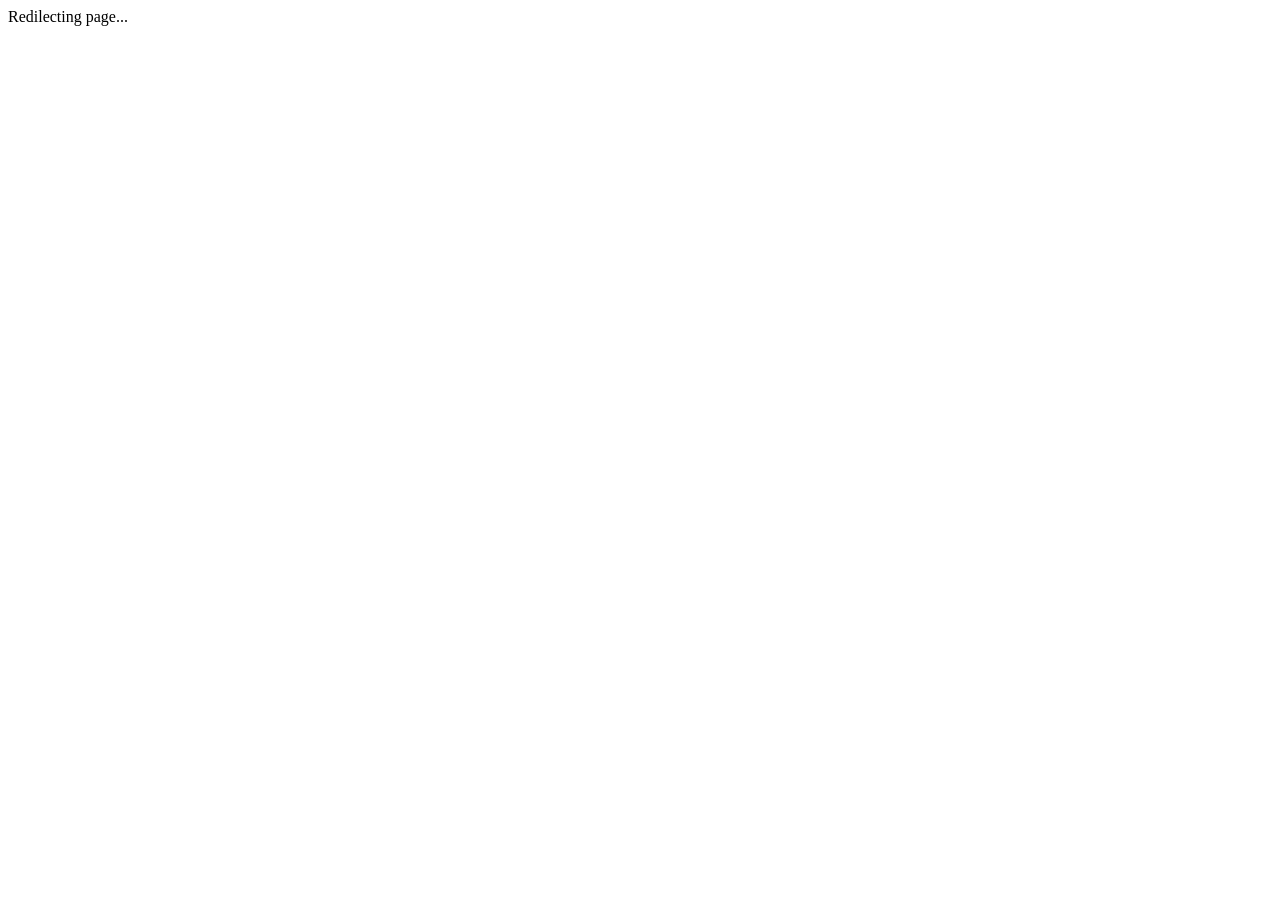
==== index.html @ fa271376 "v2.0.5 - 2" ====
<!DOCTYPE html>
<html lang="ja">
    <head>
        <meta http-equiv="refresh" content=5; href="public/index.html">
        <title><Redilecting</title>
    </head>
    <body>
        Redilecting page...
    </body>
</html>
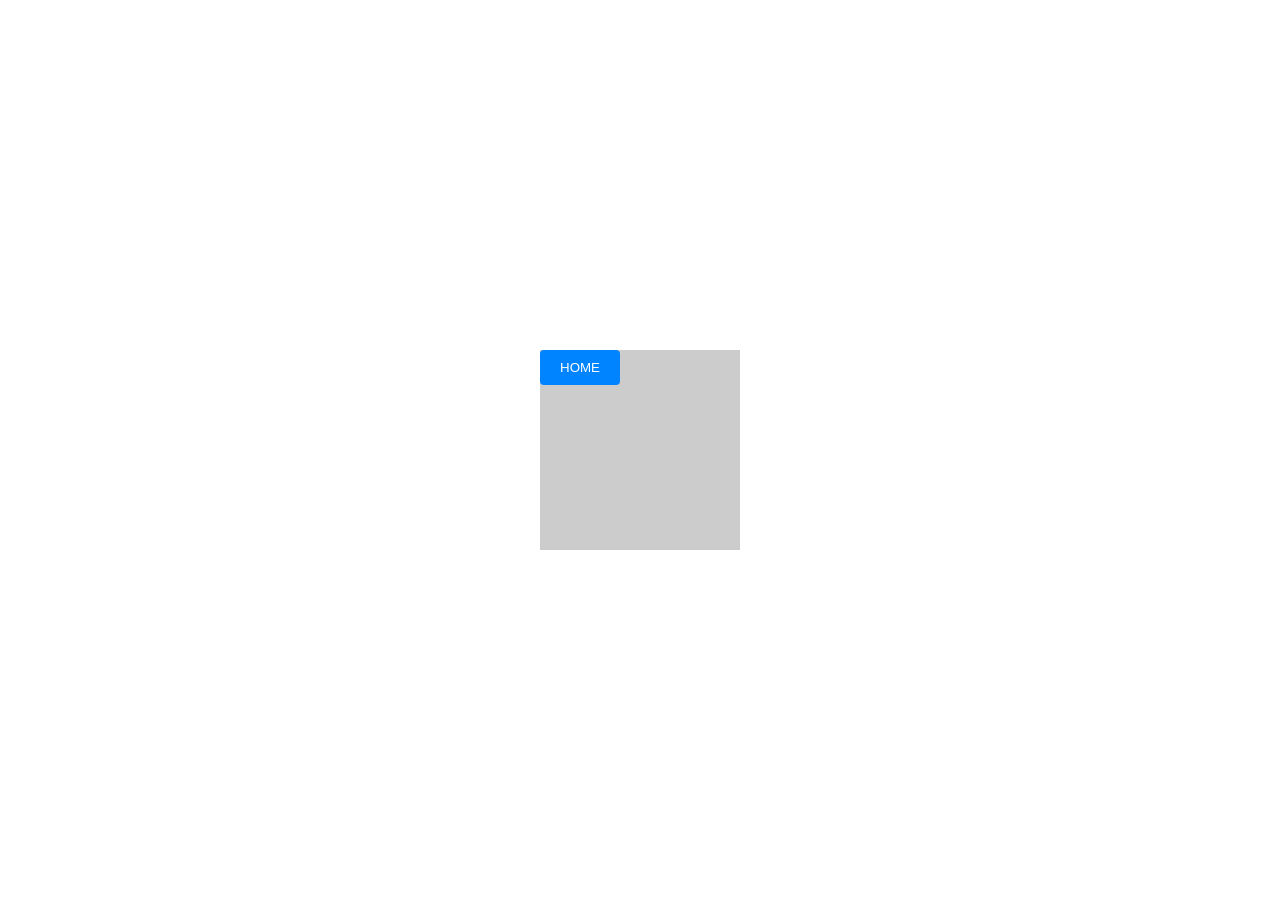
==== commit 3af12c48: "2.1.0" ====
--- a/index.html
+++ b/index.html
@@ -1,10 +1,41 @@
 <!DOCTYPE html>
 <html lang="ja">
     <head>
-        <meta http-equiv="refresh" content=5; href="public/index.html">
-        <title><Redilecting</title>
+        <title>Redilecting</title>
+        <style>
+            html, body {
+  height: 100%;
+  margin: 0;
+}
+
+.container {
+  display: flex;
+  justify-content: center; /* 左右の中央揃え */
+  align-items: center;     /* 上下の中央揃え */
+  height: 100vh;           /* 画面の高さ100%を指定 */
+}
+
+.center-box {
+  width: 200px;
+  height: 200px;
+  background-color: #ccc;
+}
+
+#send-btn {
+    padding: 10px 20px;
+    background: #0084ff;
+    color: white;
+    border: none;
+    border-radius: 4px;
+    cursor: pointer;
+}
+        </style>
     </head>
     <body>
-        Redilecting page...
+        <div class="container">
+            <div class="center-box">
+                <button id="send-btn" onclick="location.href(public/index.html)">HOME</button>
+             </div>
+        </div>
     </body>
 </html>
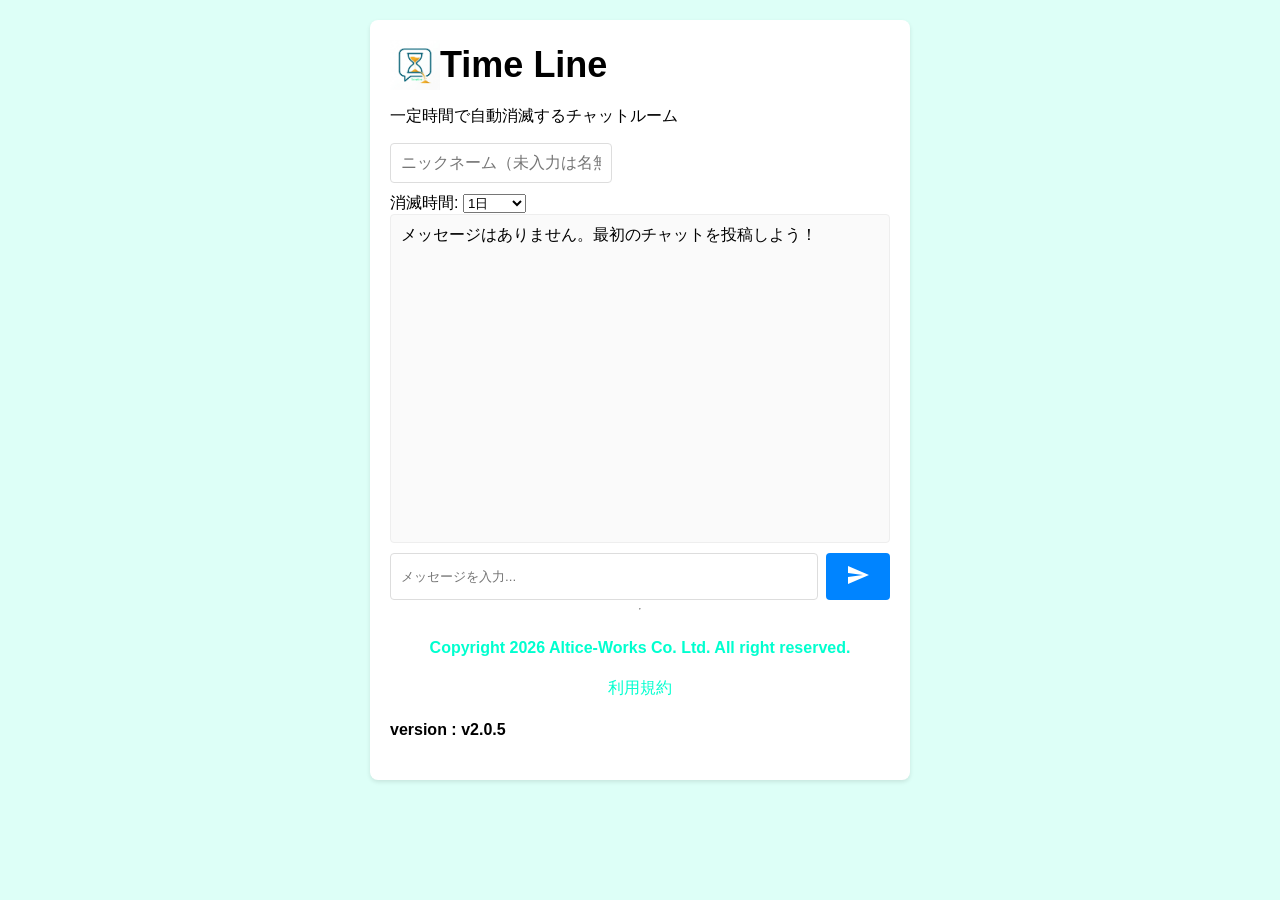
==== commit 659e6a8c: "v2.1.1" ====
--- a/index.html
+++ b/index.html
@@ -1,41 +1,59 @@
 <!DOCTYPE html>
 <html lang="ja">
-    <head>
-        <title>Redilecting</title>
-        <style>
-            html, body {
-  height: 100%;
-  margin: 0;
-}
+<head>
+    <meta charset="UTF-8">
+    <meta name="viewport" content="width=device-width, initial-scale=1.0">
+    <link rel="stylesheet" href="./style.css">
+    <title>Timeline.net</title>
+</head>
+<body>
+    <div id="chat-container">
+        <div class="chat-header">
+            <div class="image-heading-container">
+            <img src="images/logo.png" alt="Timelineロゴ">
+            <h2>Time Line</h2>
+            </div>
+            <p>一定時間で自動消滅するチャットルーム</p>
+        </div>
 
-.container {
-  display: flex;
-  justify-content: center; /* 左右の中央揃え */
-  align-items: center;     /* 上下の中央揃え */
-  height: 100vh;           /* 画面の高さ100%を指定 */
-}
+        <div class="user-config">
+            <input type="text" id="nickname" placeholder="ニックネーム（未入力は名無しさん）" maxlength="15">
+            <div class="ttl-wrapper">
+                <label for="ttl-select">消滅時間:</label>
+                <select id="ttl-select">
+                    <option value="1">1秒</option>
+                    <option value="5">5秒</option>
+                    <option value="10">10秒</option>
+                    <option value="20">20秒</option>
+                    <option value="30">30秒</option>
+                    <option value="60">1分</option>
+                    <option value="300">5分</option>
+                    <option value="1800">30分</option>
+                    <option value="3600" selected>1時間</option>
+                    <option value="7200" selected>2時間</option>
+                    <option value="10800" selected>3時間</option>
+                    <option value="43200" selected>12時間</option>
+                    <option value="86400" selected>1日</option>
+                </select>
+            </div>
+        </div>
 
-.center-box {
-  width: 200px;
-  height: 200px;
-  background-color: #ccc;
-}
+        <div id="messages">
+            <div class="system-msg">メッセージはありません。最初のチャットを投稿しよう！</div>
+        </div>
 
-#send-btn {
-    padding: 10px 20px;
-    background: #0084ff;
-    color: white;
-    border: none;
-    border-radius: 4px;
-    cursor: pointer;
-}
-        </style>
-    </head>
-    <body>
-        <div class="container">
-            <div class="center-box">
-                <button id="send-btn" onclick="location.href(public/index.html)">HOME</button>
-             </div>
+        <div class="input-area">
+            <input type="text" id="message" placeholder="メッセージを入力..." maxlength="200">
+            <button id="send-btn">
+                <svg viewBox="0 0 24 24" width="24" height="24"><path fill="currentColor" d="M2.01 21L23 12 2.01 3 2 10l15 2-15 2z"/></svg>
+            </button>
         </div>
-    </body>
+        <hr>
+        <div>
+            <h4 style=" color:#00FFCF; text-align:center;">Copyright 2026 Altice-Works Co. Ltd. All right reserved.</h4></div>
+            <a style=" color:#00FFCF; text-align:center; text-decoration: none;" href="team.html">利用規約</a>
+            <h4>version : v2.0.5</h4>
+    </div>
+    <script src="./app.js"></script>
+</body>
 </html>
--- a/style.css
+++ b/style.css
@@ -0,0 +1,110 @@
+body {
+    font-family: 'Helvetica Neue', Arial, sans-serif;
+    background-color: #ddfff7;
+    margin: 0;
+    padding: 20px;
+    display: flex;
+    justify-content: center;
+}
+
+#chat-container {
+    width: 100%;
+    max-width: 500px;
+    background: white;
+    border-radius: 8px;
+    box-shadow: 0 2px 4px rgba(0,0,0,0.1);
+    padding: 20px;
+    display: flex;
+    flex-direction: column;
+    height: 80vh;
+}
+
+#nickname {
+    padding: 10px;
+    border: 1px solid #ddd;
+    border-radius: 4px;
+    font-size: 16px;
+    margin-bottom: 10px;
+}
+
+#messages {
+    flex-grow: 1;
+    overflow-y: auto;
+    border: 1px solid #eee;
+    padding: 10px;
+    margin-bottom: 10px;
+    border-radius: 4px;
+    background: #fafafa;
+}
+
+.msg-item {
+    margin-bottom: 12px;
+    padding: 8px 12px;
+    background: #e7f3ff;
+    border-radius: 6px;
+    width: fit-content;
+    max-width: 80%;
+}
+
+.msg-user {
+    font-weight: bold;
+    font-size: 12px;
+    color: #555;
+    margin-bottom: 2px;
+}
+
+.input-area {
+    display: flex;
+    gap: 8px;
+}
+
+#message {
+    flex-grow: 1;
+    padding: 10px;
+    border: 1px solid #ddd;
+    border-radius: 4px;
+}
+
+#send-btn {
+    padding: 10px 20px;
+    background: #0084ff;
+    color: white;
+    border: none;
+    border-radius: 4px;
+    cursor: pointer;
+}
+
+#send-btn:hover {
+    background: #006dd6;
+}
+
+.fit-picture {
+  width: 50px;
+}
+
+.image-heading-container {
+  display: flex; /* 画像と見出しを横並びにする */
+  align-items: center; /* 上下の中央揃え */
+  gap: 0px; /* 画像とテキストの間の余白 */
+}
+
+.image-heading-container img {
+  width: 50px; /* 画像サイズの調整（お好みで変更） */
+  height: auto;
+}
+
+.image-heading-container h2 {
+  font-size: 2.25rem; /* 見出しの文字サイズの調整 */
+  margin: 0; /* h2要素特有の余白をリセット */
+}
+
+.page-logo {
+    border-radius: 80px;
+    box-shadow: 0 2px 4px rgba(0,0,0,0.1);
+    padding: 20px;
+}
+
+.dibox {
+    display: flex;
+    height: 80vh;
+}
